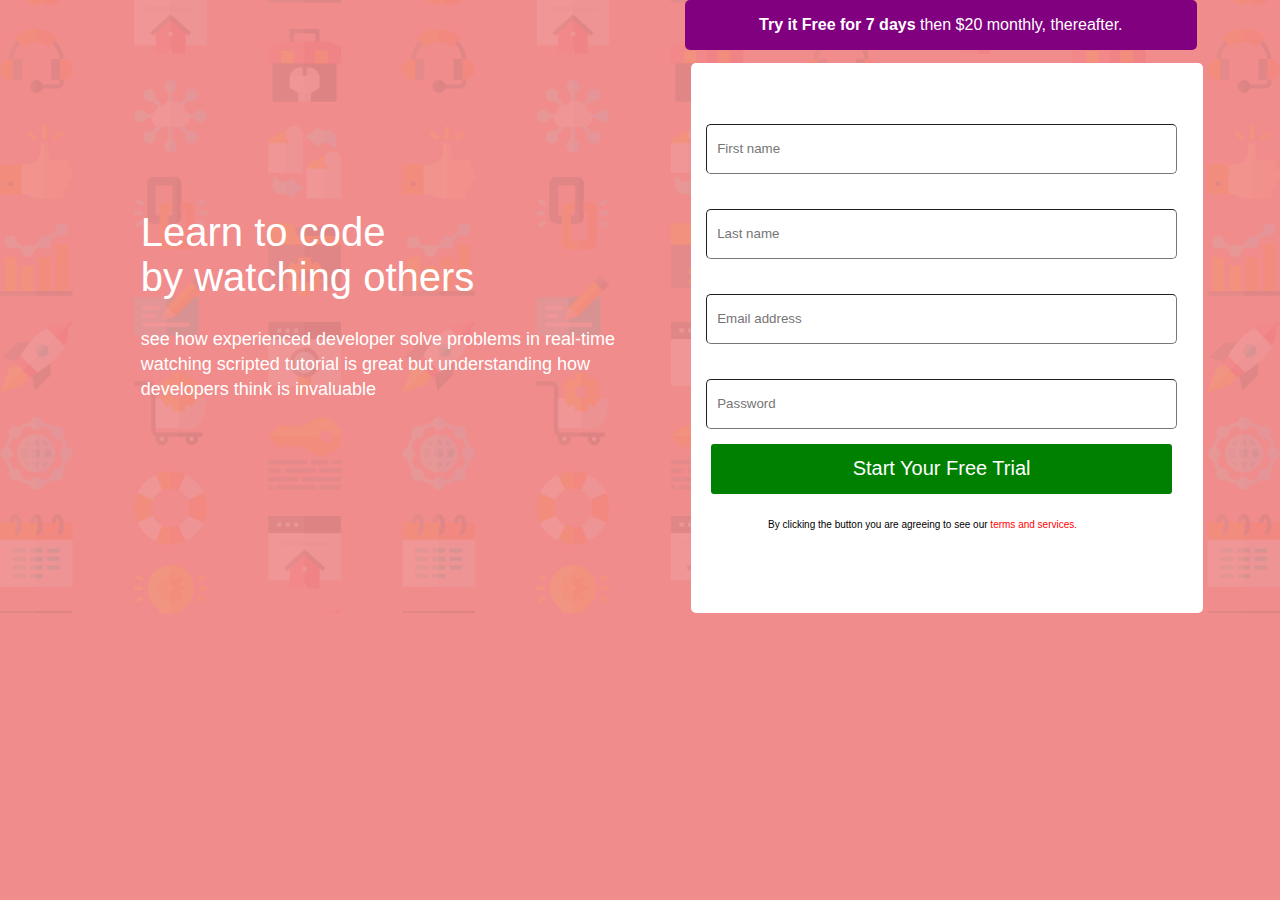
==== index.html @ d8fedb0f "second commit" ====
<!DOCTYPE html>
<html lang= "en">
<head>
    <title>Layout 2</title>   
    <link rel="stylesheet" href="style.css">
</head>
<body>
    <div id="main-container-div">
        <div id="text-area-div">
            
            <div id="text-head-div">
                Learn to code<br>
                by watching others
            </div>
            
            
            <div id="text-body-div">
                see how experienced developer solve problems in real-time<br>
                watching scripted tutorial is great but understanding how<br>
                developers think is invaluable
            </div>
             
        </div>
        <div id="form-area-div">
            <div id="try-it-free">
                <div id="try-it-text">
                <b>Try it Free for 7 days</b> then $20 monthly, thereafter.
                </div>
            </div>
           <div id="form-body-div">
                <form>                   
                    <div class="form1"><input type="text" placeholder="First name" name="First name"></div>
                    <div class="form1"><input type="text" placeholder="Last name" name="Last name"></div>
                    <div class="form1"><input type="text" placeholder="Email address" name="Email"></div>
                    <div class="form1"><input type="password" placeholder="Password" name="password"></div>
                </form>
               <div id="start-button-div">
                 <button type="submit">
                 Start Your Free Trial    
                 </button>
                    <div id="terms">
                      By clicking the button you are agreeing to see our<span style="color: red;"> terms and services.</span>
                    </div>
                </div>
            </div>
        </div>
    </div>
</body>
</html>
---- style.css ----
*{
   margin: 0px;
   padding: 0px;
   font-family: arial;
   box-sizing: border-box;

}
body
{
   display: flex;
   flex-direction: column;
   background-color:rgb(241, 140, 140);
}
#main-container-div
{
   display: flex;
   flex-direction: row;
   width: 100%;
   min-height: 600px;
   background-image: url(bg-intro-desktop.png);
   background-position: center;
   background-size: cover;
   

}
#text-area-div
{
   display: flex;
   flex-direction: column;
   flex-basis: 50%;
   justify-content: center;
   padding-left: 11%;
      
}
#form-area-div
{
   display: flex;
   flex-direction: column;
   flex-basis: 50%;

}

#try-it-free
{
display: flex;
flex-direction: column;
width: 80%;
min-height: 50px;
background-color: purple;
margin-left: 7%;
justify-content: center;
border-radius: 5px;
color: white;
align-items: center;

}
#try-it-text
{

}
#form-body-div
{
   display: flex;
   flex-direction: column;
   width: 80%;
   min-height: 550px;
   background-color: white;
   margin-left: 8%;
   margin-top: 2%;
   border-radius: 5px;
}
form
{
   display: flex;
   flex-direction: column;
   width: 100%;
   min-height: 100px;
   margin-top: 8%;
   }
.form1
{
   display: flex;
   flex-direction: column;
   width: 100%;
   min-height: 50px;
}
input{
   height: 50px;
   width: 92%;
   padding: 10px;
   margin-bottom: 20px;
   margin: 15px;
   margin-top: 20px;
   border-width: 1px;
   border-radius: 5px;
}
button
{
   height: 50px;
   width: 90%;
   border-width: 0px;
   background-color: green;
   margin-left: 20px;
   border-radius: 3px;
   font-size: 20px;
   color: white;
}

#text-head-div{
   color: white;
   font-size: 40px;
   margin-bottom: 3dvb;
   }
#text-body-div{
   color: white;
   line-height: 25px;
   font-size: 18px;
   
}
#terms
{
   font-size: x-small;
   margin: 5%;
   margin-left: 15%;
}
@media screen and (max-width:600px){
   #main-container-div{
       display: flex;
       flex-direction: column;
   }
   #text-area-div
{
   display: flex;
   flex-direction: column;
   padding-left: 2%;
   text-align: center;
   }
   #text-head-div{
   color: white;
   font-size: 30px;
   margin-bottom: 2%;
   }
#text-body-div{
   color: white;
   line-height: 22px;
   margin-bottom: 3%;
   font-size: 20px;
}
#form-body-div
{
   display: flex;
   flex-direction: column;
   width: 80%;
   min-height: 550px;
   background-color: white;
   margin-left: 7%;
}
#try-it-free
{
display: flex;
flex-direction: column;
width: 80%;
min-height: 50px;
background-color: purple;
margin-left: 7%;
justify-content: center;
border-radius: 5px;
color: white;
align-items: center;
padding: 5%;
text-align: center;

}
#terms
{
   font-size: x-small;
   margin: 5%;
   margin-left: 15%;
   text-align: center;
}
}
@media screen and (max-width:800px){
 #try-it-free{
display: flex;
flex-direction: column;
width: 80%;
min-height: 50px;
background-color: purple;
margin-left: 7%;
justify-content: center;
border-radius: 5px;
color: white;
align-items: center;
padding: 5%;
text-align: center;
   }
}
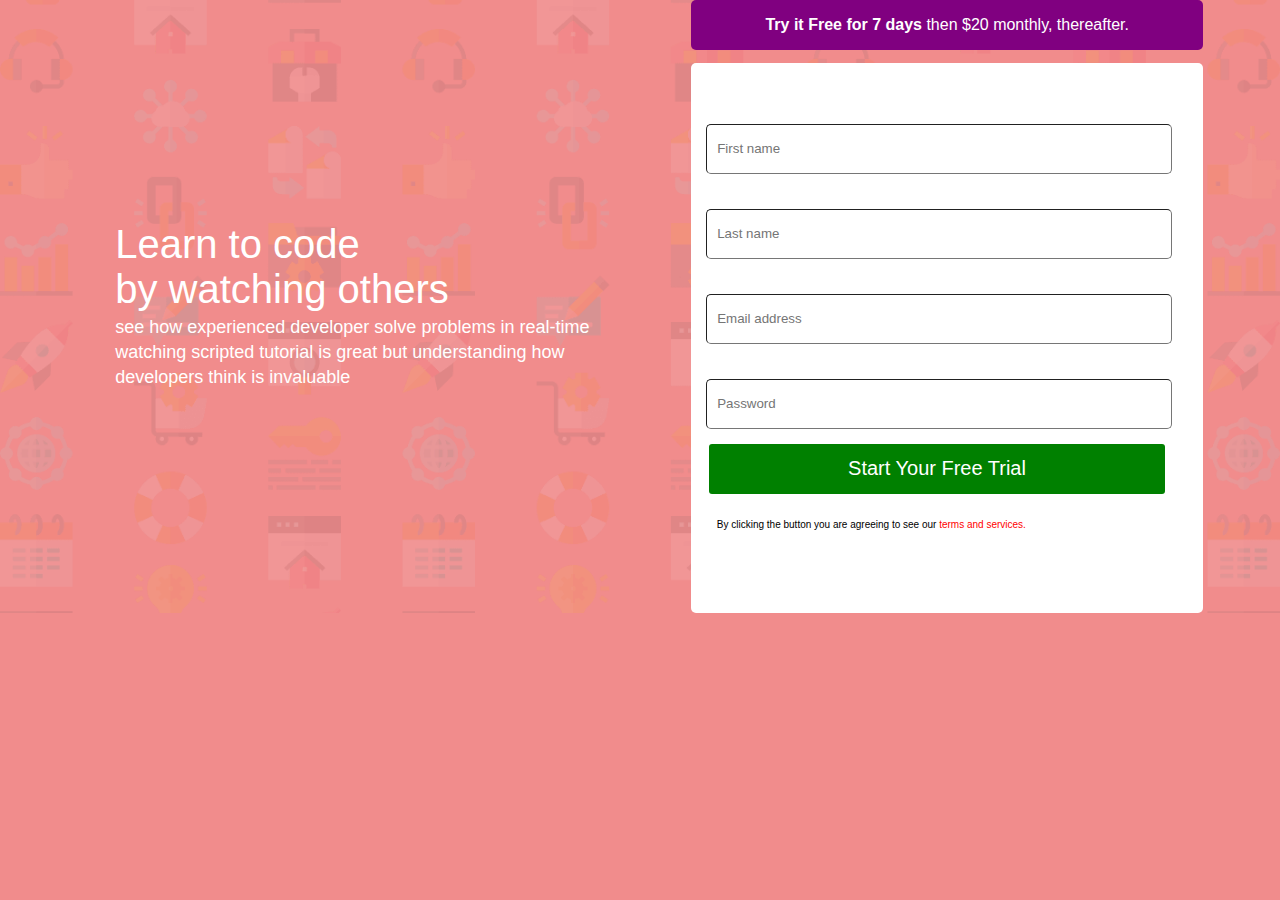
==== commit 1cfbb7b5: "fourth commit" ====
--- a/index.html
+++ b/index.html
@@ -1,8 +1,10 @@
 <!DOCTYPE html>
 <html lang= "en">
 <head>
-    <title>Layout 2</title>   
+    <title>Registration Form</title>   
+    <meta charset="UTF-8">
     <link rel="stylesheet" href="style.css">
+    <meta name="viewport" content="width=device-width, initial scale=1.0">
 </head>
 <body>
     <div id="main-container-div">
--- a/style.css
+++ b/style.css
@@ -29,8 +29,7 @@
    flex-direction: column;
    flex-basis: 50%;
    justify-content: center;
-   padding-left: 11%;
-      
+   padding-left: 9%;
 }
 #form-area-div
 {
@@ -47,17 +46,13 @@
 width: 80%;
 min-height: 50px;
 background-color: purple;
-margin-left: 7%;
+margin-left: 8%;
 justify-content: center;
 border-radius: 5px;
 color: white;
 align-items: center;
+}
 
-}
-#try-it-text
-{
-
-}
 #form-body-div
 {
    display: flex;
@@ -86,7 +81,7 @@
 }
 input{
    height: 50px;
-   width: 92%;
+   width: 91%;
    padding: 10px;
    margin-bottom: 20px;
    margin: 15px;
@@ -97,10 +92,10 @@
 button
 {
    height: 50px;
-   width: 90%;
+   width: 89%;
    border-width: 0px;
    background-color: green;
-   margin-left: 20px;
+   margin-left: 18px;
    border-radius: 3px;
    font-size: 20px;
    color: white;
@@ -109,7 +104,7 @@
 #text-head-div{
    color: white;
    font-size: 40px;
-   margin-bottom: 3dvb;
+   margin-bottom: 3px;
    }
 #text-body-div{
    color: white;
@@ -121,78 +116,27 @@
 {
    font-size: x-small;
    margin: 5%;
-   margin-left: 15%;
+   margin-left: 5%;
 }
-@media screen and (max-width:600px){
+@media screen and (min-width:200px) and (max-width: 768px){
    #main-container-div{
        display: flex;
        flex-direction: column;
    }
-   #text-area-div
+   #try-it-free
 {
-   display: flex;
-   flex-direction: column;
-   padding-left: 2%;
    text-align: center;
-   }
-   #text-head-div{
-   color: white;
-   font-size: 30px;
-   margin-bottom: 2%;
-   }
-#text-body-div{
-   color: white;
-   line-height: 22px;
-   margin-bottom: 3%;
-   font-size: 20px;
+   font-size: large;
+
 }
-#form-body-div
-{
-   display: flex;
-   flex-direction: column;
-   width: 80%;
-   min-height: 550px;
-   background-color: white;
-   margin-left: 7%;
-}
-#try-it-free
-{
-display: flex;
-flex-direction: column;
-width: 80%;
-min-height: 50px;
-background-color: purple;
-margin-left: 7%;
-justify-content: center;
-border-radius: 5px;
-color: white;
-align-items: center;
-padding: 5%;
-text-align: center;
-
+#text-area-div{
+   text-align: center;
+   margin-bottom: 5%;
+   padding-left: 0px;
 }
 #terms
 {
-   font-size: x-small;
-   margin: 5%;
-   margin-left: 15%;
+   font-size:xx-small;
    text-align: center;
 }
-}
-@media screen and (max-width:800px){
- #try-it-free{
-display: flex;
-flex-direction: column;
-width: 80%;
-min-height: 50px;
-background-color: purple;
-margin-left: 7%;
-justify-content: center;
-border-radius: 5px;
-color: white;
-align-items: center;
-padding: 5%;
-text-align: center;
-   }
-}
-
+}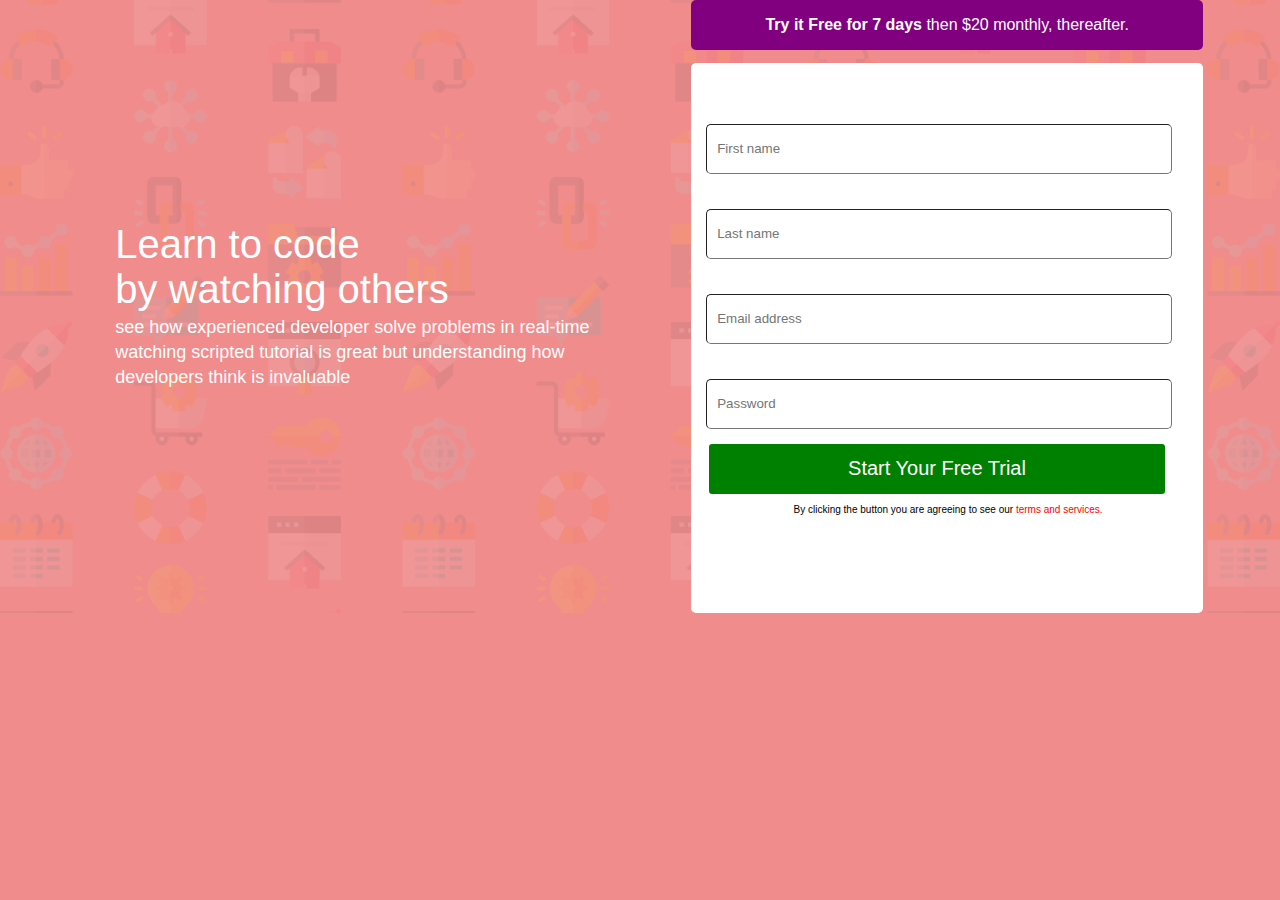
==== commit db668463: "first commit" ====
--- a/index.html
+++ b/index.html
@@ -35,15 +35,16 @@
                     <div class="form1"><input type="text" placeholder="Last name" name="Last name"></div>
                     <div class="form1"><input type="text" placeholder="Email address" name="Email"></div>
                     <div class="form1"><input type="password" placeholder="Password" name="password"></div>
+                    <div id="start-button-div">
+                        <button type="submit">
+                        Start Your Free Trial    
+                        </button>
+                       </div>
                 </form>
-               <div id="start-button-div">
-                 <button type="submit">
-                 Start Your Free Trial    
-                 </button>
-                    <div id="terms">
+                <div id="terms">
                       By clicking the button you are agreeing to see our<span style="color: red;"> terms and services.</span>
-                    </div>
-                </div>
+                 </div>
+            
             </div>
         </div>
     </div>
--- a/style.css
+++ b/style.css
@@ -115,10 +115,10 @@
 #terms
 {
    font-size: x-small;
-   margin: 5%;
-   margin-left: 5%;
+   margin: 2%;
+   margin-left: 20%;
 }
-@media screen and (min-width:200px) and (max-width: 768px){
+@media screen and (min-width:200px) and (max-width: 850px){
    #main-container-div{
        display: flex;
        flex-direction: column;
@@ -138,5 +138,6 @@
 {
    font-size:xx-small;
    text-align: center;
+   margin-left: 5%;
 }
 }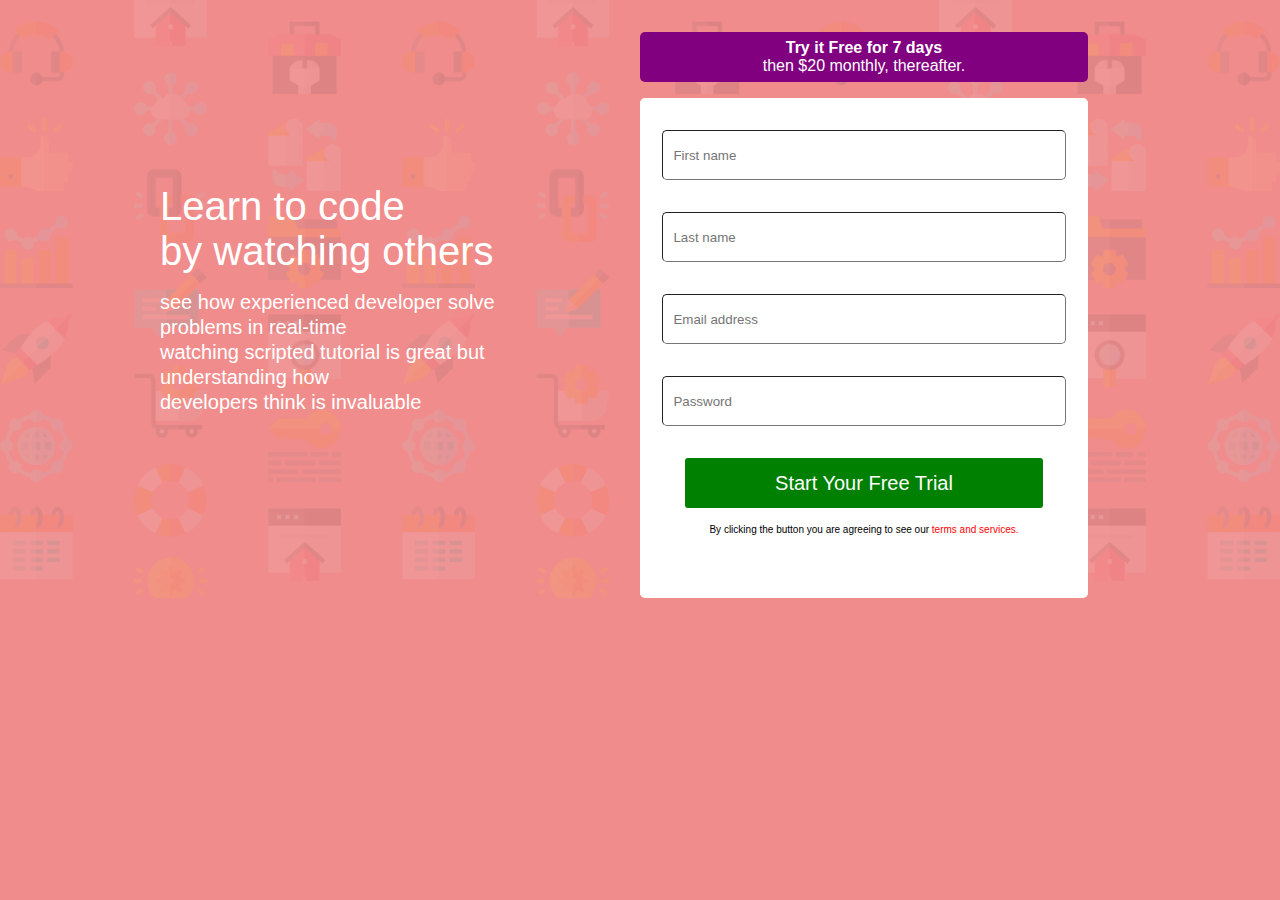
==== commit e4f5e9ad: "first commit" ====
--- a/index.html
+++ b/index.html
@@ -8,43 +8,32 @@
 </head>
 <body>
     <div id="main-container-div">
-        <div id="text-area-div">
-            
-            <div id="text-head-div">
+        <div id="text-area-div">            
+            <p id="text-head-div">
                 Learn to code<br>
                 by watching others
-            </div>
-            
-            
-            <div id="text-body-div">
+            </p>          
+            <p id="text-body-div">
                 see how experienced developer solve problems in real-time<br>
                 watching scripted tutorial is great but understanding how<br>
                 developers think is invaluable
-            </div>
-             
+            </p>             
         </div>
         <div id="form-area-div">
-            <div id="try-it-free">
-                <div id="try-it-text">
-                <b>Try it Free for 7 days</b> then $20 monthly, thereafter.
-                </div>
+            <div id="try-it-free">        
+                <b>Try it Free for 7 days</b> then $20 monthly, thereafter.            
             </div>
            <div id="form-body-div">
                 <form>                   
-                    <div class="form1"><input type="text" placeholder="First name" name="First name"></div>
-                    <div class="form1"><input type="text" placeholder="Last name" name="Last name"></div>
-                    <div class="form1"><input type="text" placeholder="Email address" name="Email"></div>
-                    <div class="form1"><input type="password" placeholder="Password" name="password"></div>
-                    <div id="start-button-div">
-                        <button type="submit">
-                        Start Your Free Trial    
-                        </button>
-                       </div>
+                    <input type="text" placeholder="First name" name="First name">
+                    <input type="text" placeholder="Last name" name="Last name">
+                    <input type="text" placeholder="Email address" name="Email">
+                    <input type="password" placeholder="Password" name="password">
+                    <button type="submit">Start Your Free Trial</button>                
                 </form>
                 <div id="terms">
-                      By clicking the button you are agreeing to see our<span style="color: red;"> terms and services.</span>
-                 </div>
-            
+                    By clicking the button you are agreeing to see our<span style="color: red;"> terms and services.</span>
+                </div>            
             </div>
         </div>
     </div>
--- a/style.css
+++ b/style.css
@@ -16,10 +16,10 @@
    display: flex;
    flex-direction: row;
    width: 100%;
-   min-height: 600px;
    background-image: url(bg-intro-desktop.png);
    background-position: center;
    background-size: cover;
+   gap: 4rem;
    
 
 }
@@ -27,112 +27,128 @@
 {
    display: flex;
    flex-direction: column;
-   flex-basis: 50%;
+   flex-basis: 45%;
    justify-content: center;
-   padding-left: 9%;
+   padding-left: 10rem;
+   gap: 1rem;
+}
+#text-head-div{
+   color: white;
+   font-size: 40px;
+   }
+#text-body-div{
+   color: white;
+   line-height: 25px;
+   font-size: 20px;   
 }
 #form-area-div
 {
    display: flex;
    flex-direction: column;
    flex-basis: 50%;
-
+   gap: 1rem;
+   padding-top: 2rem;
 }
 
 #try-it-free
 {
 display: flex;
 flex-direction: column;
-width: 80%;
+width: 70%;
 min-height: 50px;
 background-color: purple;
-margin-left: 8%;
 justify-content: center;
 border-radius: 5px;
 color: white;
 align-items: center;
 }
-
 #form-body-div
 {
    display: flex;
    flex-direction: column;
-   width: 80%;
-   min-height: 550px;
+   width: 70%;
+   min-height: 500px;
    background-color: white;
-   margin-left: 8%;
-   margin-top: 2%;
    border-radius: 5px;
+   gap: 1rem;
+   align-items: center;
 }
 form
 {
    display: flex;
    flex-direction: column;
-   width: 100%;
-   min-height: 100px;
-   margin-top: 8%;
+   width: 100%; 
+   gap: 2rem; 
+   align-items: center; 
+   padding-top: 2rem;
    }
-.form1
-{
-   display: flex;
-   flex-direction: column;
-   width: 100%;
-   min-height: 50px;
-}
+
 input{
    height: 50px;
-   width: 91%;
+   width: 90%;
    padding: 10px;
-   margin-bottom: 20px;
-   margin: 15px;
-   margin-top: 20px;
    border-width: 1px;
    border-radius: 5px;
 }
 button
 {
    height: 50px;
-   width: 89%;
+   width: 80%;
    border-width: 0px;
    background-color: green;
-   margin-left: 18px;
    border-radius: 3px;
    font-size: 20px;
    color: white;
 }
 
-#text-head-div{
-   color: white;
-   font-size: 40px;
-   margin-bottom: 3px;
-   }
-#text-body-div{
-   color: white;
-   line-height: 25px;
-   font-size: 18px;
-   
-}
 #terms
 {
    font-size: x-small;
-   margin: 2%;
-   margin-left: 20%;
 }
-@media screen and (min-width:200px) and (max-width: 850px){
-   #main-container-div{
-       display: flex;
-       flex-direction: column;
+@media (max-width: 1024px) {
+   #text-area-div{
+      padding-left: 2rem;
+      max-width: 90%;
+      margin-left: 1rem;
+   }
+  #main-container-div{
+   gap: 1px;
+  }
+  #try-it-free{
+   width: 95%;
+  }
+  #form-body-div{
+   width: 95%;
+  }
+}
+@media (max-width: 640px){
+   #main-container-div
+   {
+      display: flex;
+      flex-direction: column;
+      gap: 0px;      
    }
    #try-it-free
+{   font-size: large;
+   width: 90%;
+}
+#form-area-div{
+align-items: center;
+}
+#form-body-div
 {
-   text-align: center;
-   font-size: large;
-
+      width: 90%;
 }
 #text-area-div{
    text-align: center;
-   margin-bottom: 5%;
    padding-left: 0px;
+}
+#text-body-div{
+line-height: normal;
+}
+
+br{
+   display: none;
 }
 #terms
 {
